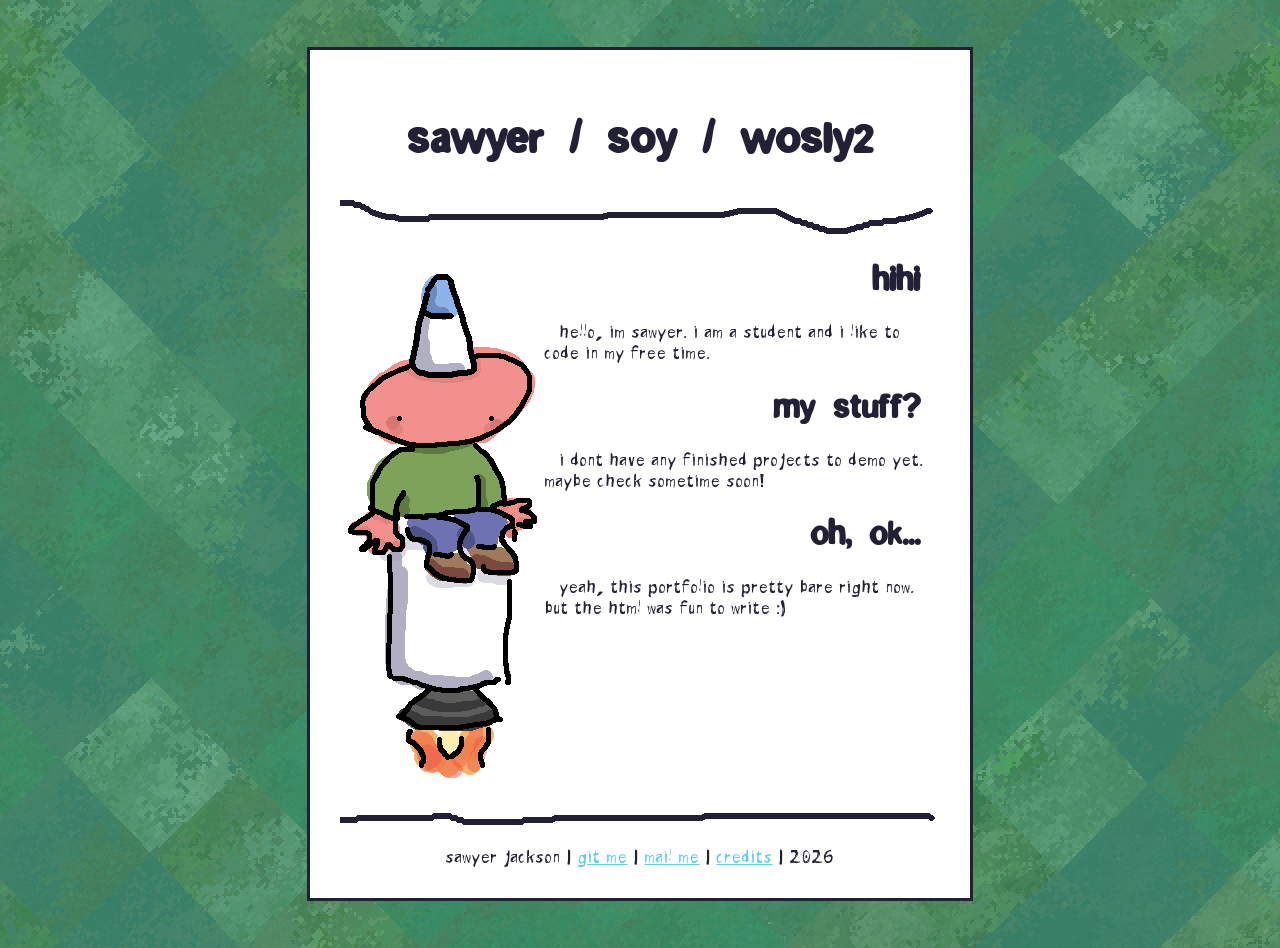
==== public/index.html @ e124fb9d "move to public & fix wrangler assets" ====
<!doctype html>

<!--
 _                 ___
( )     _        /'_  )
| |__  (_)    _ (_)_) |
|  _ `\| |   (_) _(_ <
| | | || |    _ ( )_) |
(_) (_)(_)   (_)`\____)

hi :3
-->

<html>
    <head>
        <link rel="stylesheet" href="style.css" />
        <link rel="shortcut icon" href="images/strawberry.ico" />

        <meta name="viewport" content="width=device-width, initial-scale=1" />

        <title>sawyer jackson</title>
    </head>

    <body>
        <script src=randomhr.js></script>

        <div class="centerDiv">

            <header>
                <h1 class="big">sawyer / soy / wosly2</h1>
            </header>

            <random-hr></random-hr>

            <img
                src="images/rocket.png"
                align="left"
                alt="This person is on a rocket."
                style="image-rendering: pixelated;"
            />

            <div style="text-indent: 15px">
                <h1 class="little">hihi</h1>

                <p>
                    hello, im sawyer. i am a student and i like to code in my free
                    time.
                </p>

                <h1 class="little">my stuff?</h1>

                <p>
                    i dont have any finished projects to demo yet. maybe check
                    sometime soon!
                </p>

                <h1 class="little">oh, ok...</h1>

                <p>
                    yeah, this portfolio is pretty bare right now. but the html was
                    fun to write :)
                </p>
            </div>

            <p style="clear: left"></p>

            <random-hr></random-hr>

            <footer>
                sawyer jackson
                | <a href="https://github.com/wosly2">git me</a>
                | <a href="mailto:sawyergjackson@gmail.com">mail me</a>
                | <a href="credits.html">credits</a>
                | 2026
            </footer>
        </div>
    </body>
</html>
---- public/style.css ----
/*
    DB32
*/
:root {
    --idx0: #000000;
    --idx1: #222034;
    --idx2: #45283c;
    --idx3: #663931;
    --idx4: #8f563b;
    --idx5: #df7126;
    --idx6: #d9a066;
    --idx7: #eec39a;
    --idx8: #fbf236;
    --idx9: #99e550;
    --idx10: #6abe30;
    --idx11: #37946e;
    --idx12: #4b692f;
    --idx13: #524b24;
    --idx14: #323c39;
    --idx15: #3f3f74;
    --idx16: #306082;
    --idx17: #5b6ee1;
    --idx18: #639bff;
    --idx19: #5fcde4;
    --idx20: #cbdbfc;
    --idx21: #ffffff;
    --idx22: #9badb7;
    /*--idx23: #323c39;*/ /*? the fuck ?*/
    --idx24: #847e87;
    --idx25: #696a6a;
    --idx26: #76428a;
    --idx27: #ac3232;
    --idx28: #d95763;
    --idx29: #d77bba;
    --idx30: #8f974a;
    --idx31: #8a6f30;
}

@font-face {
    font-family: Epilog;
    src: url(fonts/tom7/epilog.ttf);
}

@font-face {
    font-family: Pinball;
    src: url(fonts/tom7/pinball.ttf);
}

@font-face {
    font-family: Tombats;
    src: url(fonts/tom7/tsmiles.ttf);
}

@font-face {
    font-family: Bokonon;
    src: url(fonts/Bokonon.ttf);
}

html {
    background-color: var(--idx11);
    background-image: url(images/backdrop1transparent.png);
    /*opacity: 0.5;*/
}

body {
    font-family: Bokonon;
    font-size: 115%;
    color: var(--idx1);
}

h1,
h2,
h3 {
    font-family: Epilog;
}

a {
    color: var(--idx19);
}

a:visited {
    color: var(--idx15);
}

hr {
    /*color: var(--idx1);
    background-color: var(--idx1);
    border: none;
    height: 3px;*/

    height: 20px;
    scale: 3;
    background: url(images/hr.png) no-repeat scroll center;
    border: none;
    image-rendering: pixelated;
}

.centerDiv {
    text-align: center;
    max-width: 600px;
    width: auto;
    margin: 50px auto;
    background: var(--idx21);
    padding: 30px;
    outline: 3px solid var(--idx1);
}

ul {
    list-style-position: inside;
    text-align: left;
}

p {
    text-align: left;
}

.little {
    text-align: right;
    margin-right: 20px;
}

.big {
    font-size: 50px;
}
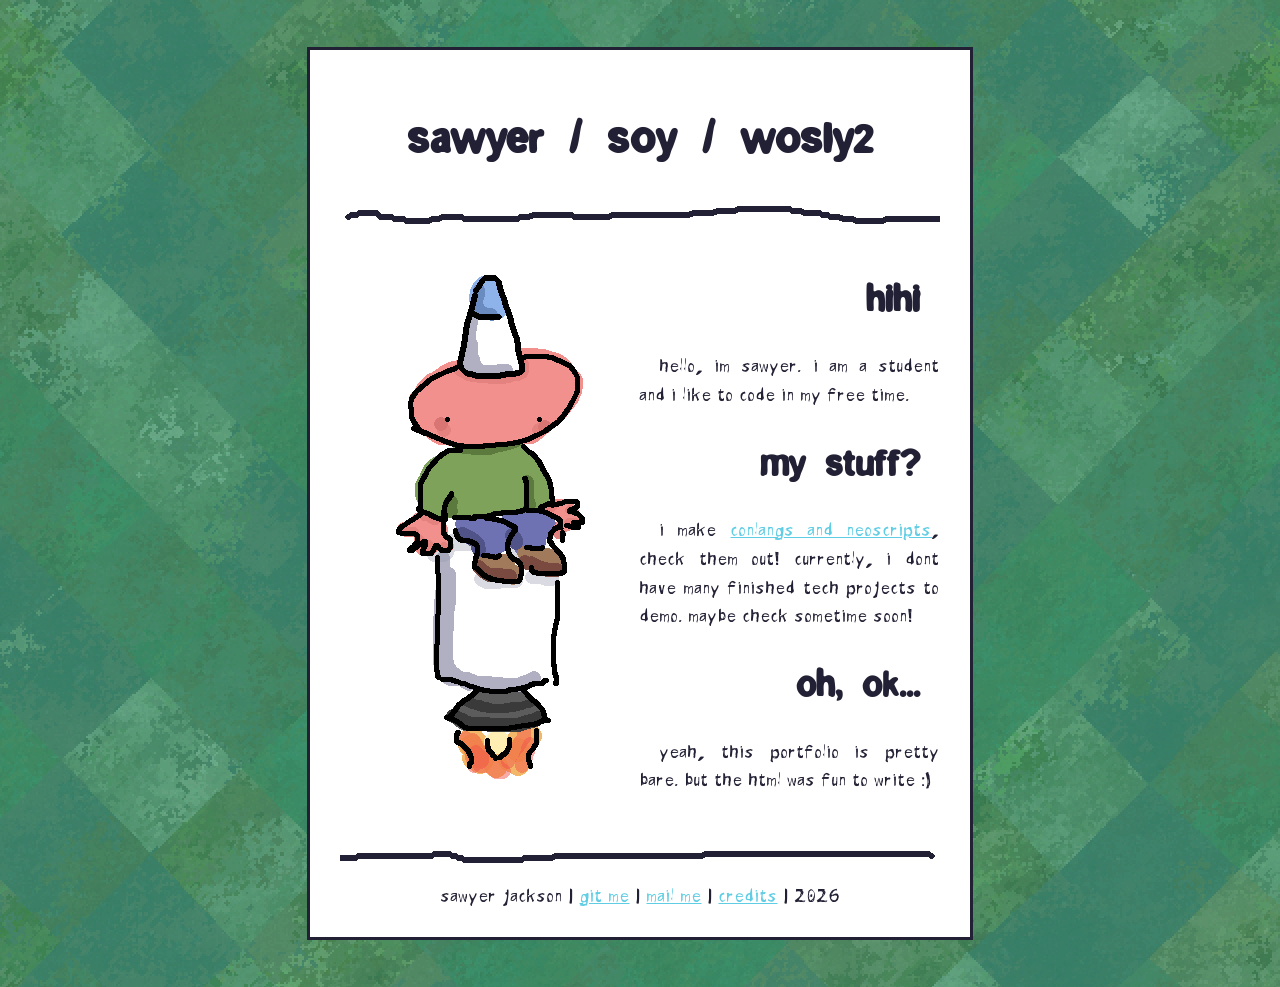
==== commit dd11523a: "iframe testing" ====
--- a/public/index.html
+++ b/public/index.html
@@ -13,8 +13,8 @@
 
 <html>
     <head>
-        <link rel="stylesheet" href="style.css" />
-        <link rel="shortcut icon" href="images/strawberry.ico" />
+        <link rel="stylesheet" href="styles/main.css" />
+        <link rel="icon" href="images/strawberry.ico" />
 
         <meta name="viewport" content="width=device-width, initial-scale=1" />
 
@@ -22,55 +22,65 @@
     </head>
 
     <body>
-        <script src=randomhr.js></script>
+        <script src="scripts/RandomHR.js" defer></script>
 
         <div class="centerDiv">
 
             <header>
-                <h1 class="big">sawyer / soy / wosly2</h1>
+                <h1>sawyer / soy / wosly2</h1>
             </header>
 
-            <random-hr></random-hr>
+            <random-hr root="."></random-hr>
+            <noscript><hr /></noscript>
 
-            <img
-                src="images/rocket.png"
-                align="left"
-                alt="This person is on a rocket."
-                style="image-rendering: pixelated;"
-            />
+            <div class="container" style="padding-bottom: 80px;">
+                <div class="column">
+                    <img
+                        src="images/rocket.png"
+                        alt="This person is on a rocket."
+                        style="image-rendering: pixelated;"
+                    />
+                </div>
+                <div class="column">
+                    <h2>hihi</h2>
 
-            <div style="text-indent: 15px">
-                <h1 class="little">hihi</h1>
+                    <p>
+                        hello, im sawyer. i am a student and i like to code in my free
+                        time.
+                    </p>
 
-                <p>
-                    hello, im sawyer. i am a student and i like to code in my free
-                    time.
-                </p>
+                    <h2>my stuff?</h2>
 
-                <h1 class="little">my stuff?</h1>
+                    <p>
+                        i make <a href="pages/conlang.html">conlangs and neoscripts</a>, check them out!
+                        currently, i dont have many finished tech projects to demo. maybe check
+                        sometime soon!
+                    </p>
 
-                <p>
-                    i dont have any finished projects to demo yet. maybe check
-                    sometime soon!
-                </p>
+                    <h2>oh, ok...</h1>
 
-                <h1 class="little">oh, ok...</h1>
-
-                <p>
-                    yeah, this portfolio is pretty bare right now. but the html was
-                    fun to write :)
-                </p>
+                    <p>
+                        yeah, this portfolio is pretty bare. but the html was
+                        fun to write :)
+                    </p>
+                </div>
             </div>
 
-            <p style="clear: left"></p>
+            <!--<p style="clear: left"></p>-->
 
-            <random-hr></random-hr>
+            <!--<div class="row">
+                <div class="column" style="background-color: red">COLUMN 1</div>
+                <div class="column" style="background-color: green">COLUMN 2</div>
+            </div>-->
+
+            <random-hr root="."></random-hr>
+            <noscript><hr /></noscript>
 
             <footer>
                 sawyer jackson
                 | <a href="https://github.com/wosly2">git me</a>
                 | <a href="mailto:sawyergjackson@gmail.com">mail me</a>
-                | <a href="credits.html">credits</a>
+                | <a href="pages/credits.html">credits</a>
                 | 2026
             </footer>
         </div>
--- a/public/styles/main.css
+++ b/public/styles/main.css
@@ -0,0 +1,137 @@
+/*
+    DB32
+*/
+:root {
+    --idx0: #000000;
+    --idx1: #222034;
+    --idx2: #45283c;
+    --idx3: #663931;
+    --idx4: #8f563b;
+    --idx5: #df7126;
+    --idx6: #d9a066;
+    --idx7: #eec39a;
+    --idx8: #fbf236;
+    --idx9: #99e550;
+    --idx10: #6abe30;
+    --idx11: #37946e;
+    --idx12: #4b692f;
+    --idx13: #524b24;
+    --idx14: #323c39;
+    --idx15: #3f3f74;
+    --idx16: #306082;
+    --idx17: #5b6ee1;
+    --idx18: #639bff;
+    --idx19: #5fcde4;
+    --idx20: #cbdbfc;
+    --idx21: #ffffff;
+    --idx22: #9badb7;
+    /*--idx23: #323c39;*/ /*? the fuck ?*/
+    --idx24: #847e87;
+    --idx25: #696a6a;
+    --idx26: #76428a;
+    --idx27: #ac3232;
+    --idx28: #d95763;
+    --idx29: #d77bba;
+    --idx30: #8f974a;
+    --idx31: #8a6f30;
+}
+
+@font-face {
+    font-family: Epilog;
+    src: url("../fonts/tom7/epilog.ttf");
+}
+
+@font-face {
+    font-family: Pinball;
+    src: url("../fonts/tom7/pinball.ttf");
+}
+
+@font-face {
+    font-family: Tombats;
+    src: url("../fonts/tom7/tsmiles.ttf");
+}
+
+@font-face {
+    font-family: Bokonon;
+    src: url("../fonts/Bokonon.ttf");
+}
+
+html {
+    background-color: var(--idx11);
+    background-image: url("../images/backdrop1transparent.png");
+    /*opacity: 0.5;*/
+}
+
+body {
+    font-family: Bokonon;
+    font-size: 120%;
+    color: var(--idx1);
+}
+
+p {
+    text-align: justify;
+    text-indent: 20px;
+    line-height: 150%;
+    max-width: 550px;
+    text-justify: inter-word;
+}
+
+h1 {
+    font-family: Epilog;
+    font-size: 50px;
+}
+
+h2 {
+    font-family: Epilog;
+    font-size: 40px;
+    text-align: right;
+    margin-right: 20px;
+}
+
+a {
+    color: var(--idx19);
+}
+
+a:visited {
+    color: var(--idx15);
+}
+
+hr {
+    /*color: var(--idx1);
+    background-color: var(--idx1);
+    border: none;
+    height: 3px;*/
+
+    height: 20px;
+    scale: 3;
+    background: url("../images/hr.png") no-repeat scroll center;
+    border: none;
+    image-rendering: pixelated;
+}
+
+.centerDiv {
+    text-align: center;
+    max-width: 600px;
+    width: auto;
+    margin: 50px auto;
+    background: var(--idx21);
+    padding: 30px;
+    outline: 3px solid var(--idx1);
+}
+
+/*ul {
+    list-style-position: inside;
+    text-align: left;
+    margin: 0px auto;
+}*/
+
+.container {
+    display: flex;
+    flex-direction: row;
+    /*padding: auto;*/
+}
+
+.column {
+    flex: 50%;
+    height: 500px;
+}
